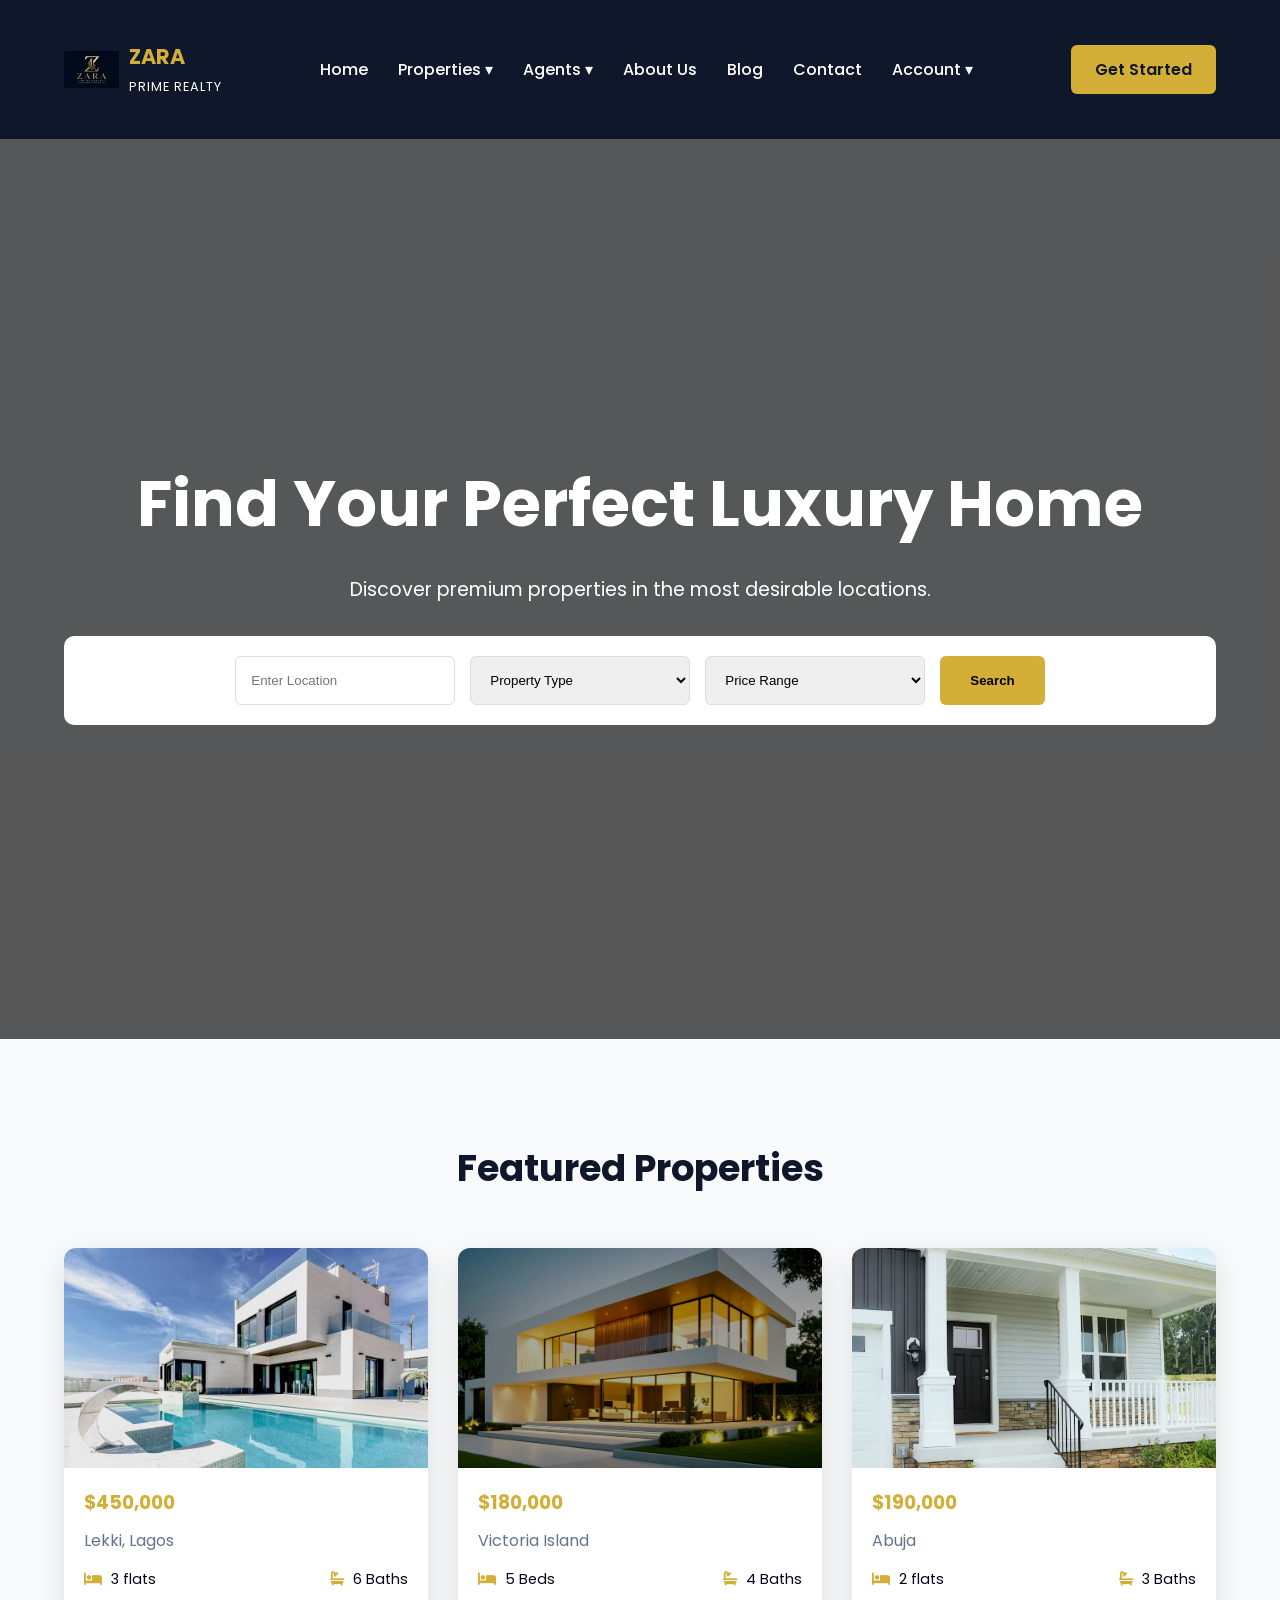
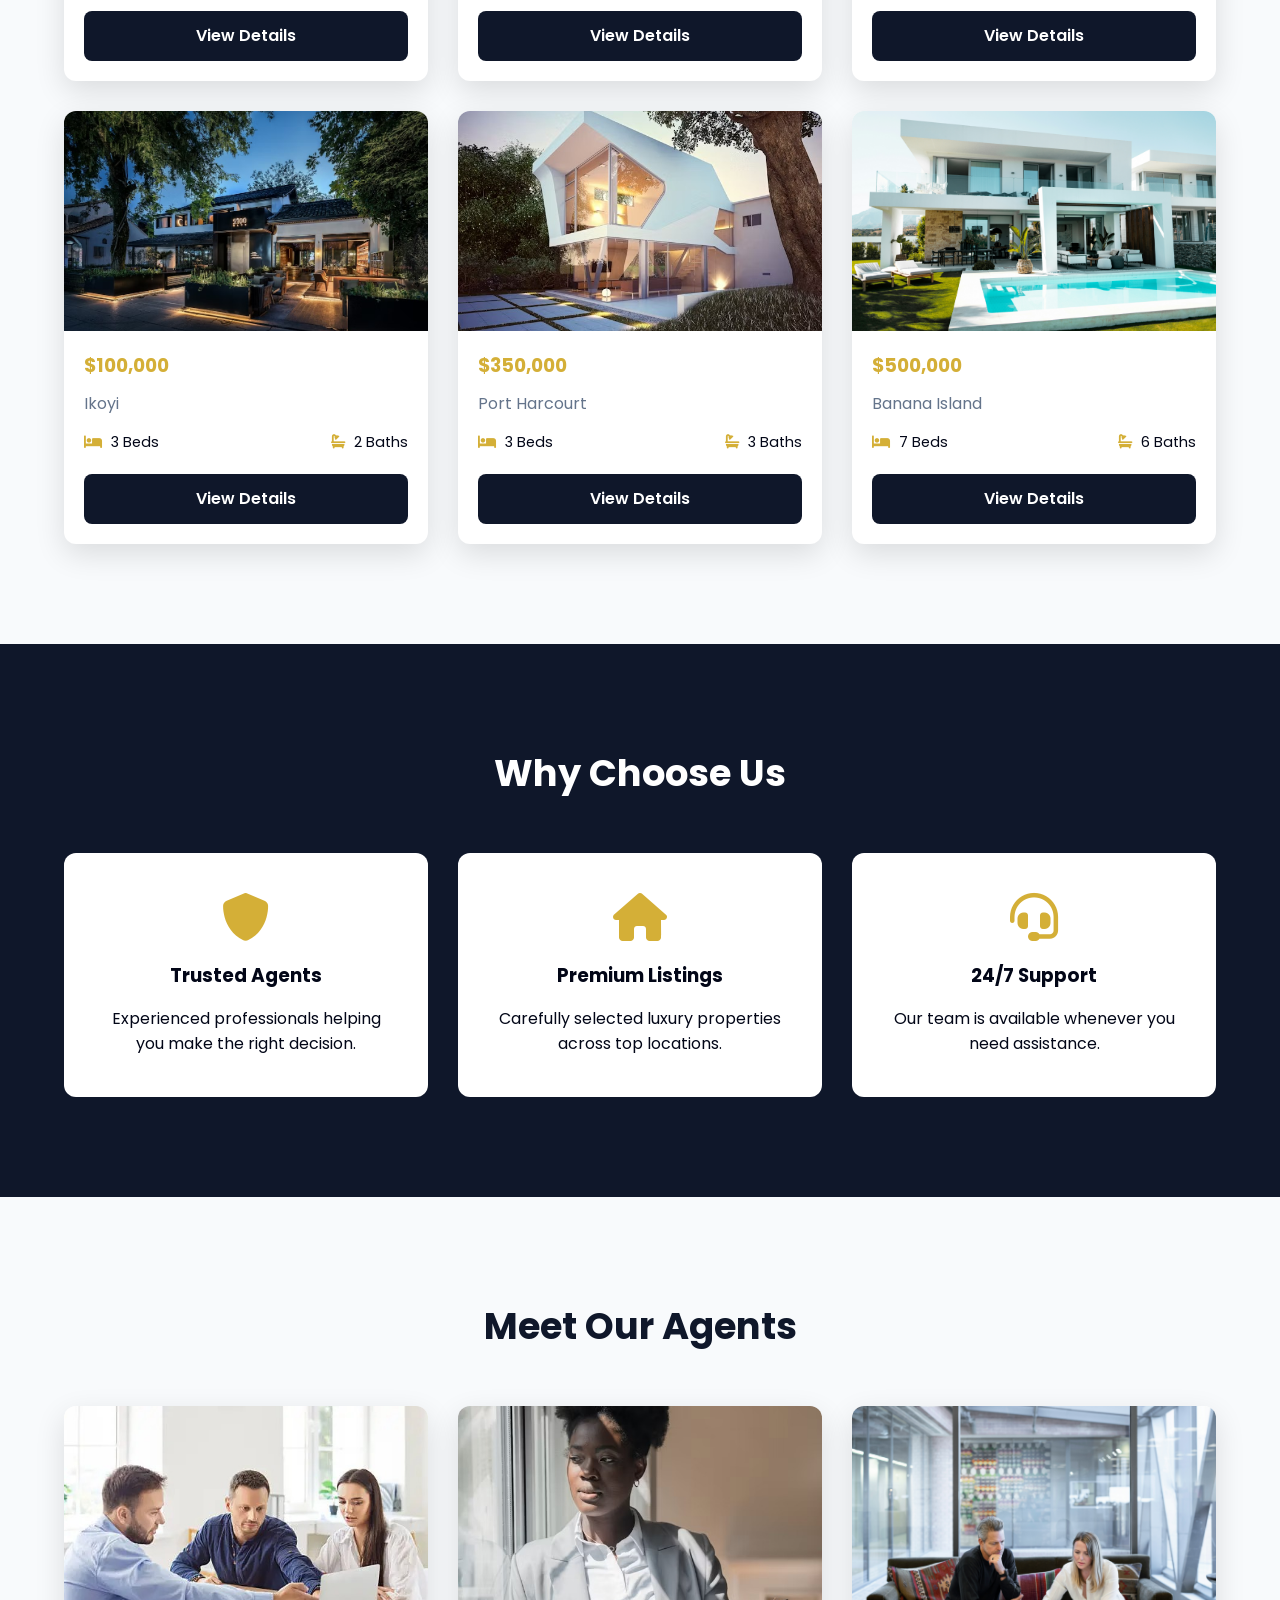
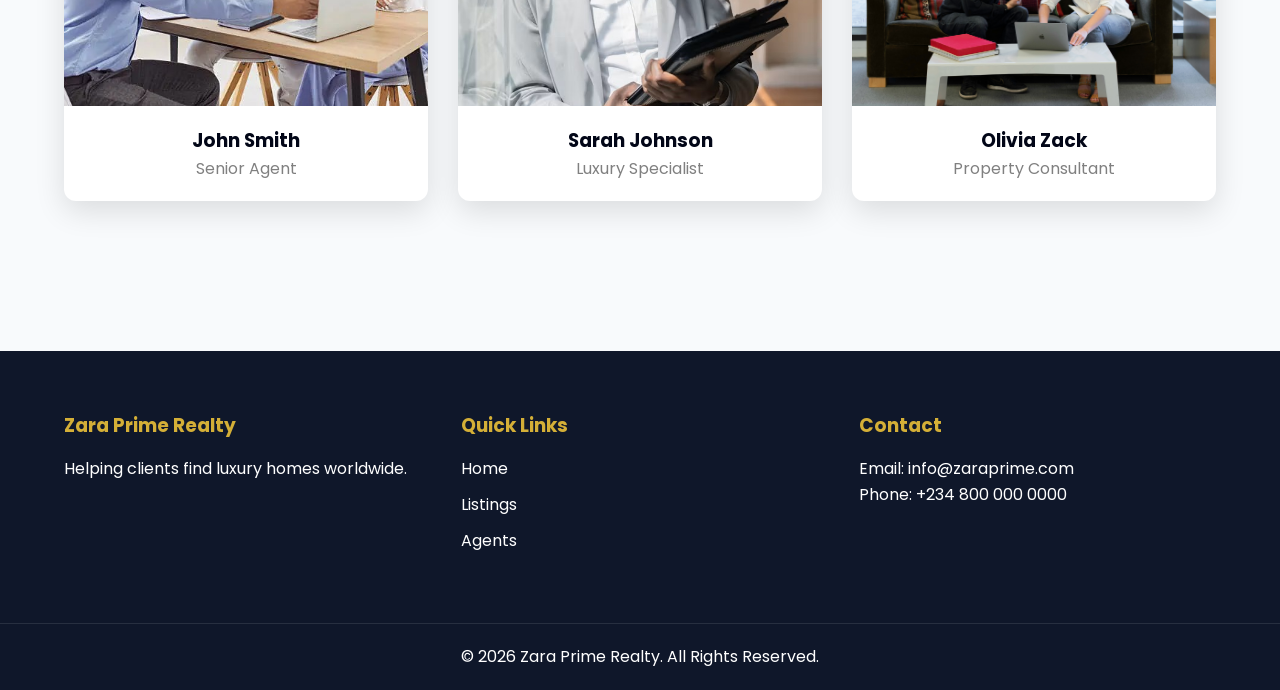
==== index.html @ 6eca4f42 "Initial commit for Zara Prime Realty website" ====
<!DOCTYPE html>
<html lang="en">
<head>
    <meta charset="UTF-8">
    <meta name="viewport" content="width=device-width, initial-scale=1.0">
    
    <title>Zara Prime Realty | Property Listings</title>

    <!-- Google Font -->

    <link rel="preconnect" href="https://fonts.googleapis.com">

    <link rel="preconnect" href="https://fonts.gstatic.com" crossorigin>
    
    <link href="https://fonts.googleapis.com/css2?family=Poppins:wght@300;400;500;600;700;800&display=swap"
        rel="stylesheet">

    <!-- Font Awesome -->

    <link rel="stylesheet"
        href="https://cdnjs.cloudflare.com/ajax/libs/font-awesome/6.5.1/css/all.min.css">

    <!-- Custom CSS -->

    <link rel="stylesheet" href="./css/style.css">

    <!-- Agent Profile -->
    <link rel="stylesheet" href="./css/agent-profile.css">

    <link rel="stylesheet" href="./css/listings.css">

    <link rel="stylesheet" href="./contact.html">

</head>

<body>
<!-- HEADER -->

<header>

    <div class="container nav-container">

        <!-- Logo -->

        <div class="logo">

            <img src="./images/logo.png" alt="Zara Prime Realty Logo">

            <div class="logo-text">

                <h2>ZARA</h2>

                <span>PRIME REALTY</span>

            </div>

        </div>

        <!-- Navigation -->

        <nav>

    <ul>

        <li>
            <a href="index.html">Home</a>
        </li>

        <li class="dropdown">

            <a href="#">Properties ▾</a>

            <ul class="dropdown-menu">

                <li>
                    <a href="listings.html">Property Listings</a>
                </li>

                <li>
                    <a href="property-detail.html">Property Details</a>
                </li>

                <li>
                    <a href="search-results.html">Search Results</a>
                </li>

            </ul>

        </li>

        <li class="dropdown">

            <a href="#">Agents ▾</a>

            <ul class="dropdown-menu">

                <li>
                    <a href="agents.html">Our Agents</a>
                </li>

                <li>
                    <a href="agent-profile.html">Agent Profile</a>
                </li>

            </ul>

        </li>

        <li>
            <a href="about.html">About Us</a>
        </li>

        <li>
            <a href="blog.html">Blog</a>
        </li>

        <li>
            <a href="contact.html">Contact</a>
        </li>

        <li class="dropdown">

            <a href="#">Account ▾</a>

            <ul class="dropdown-menu">

                <li>
                    <a href="auth.html">Login / Register</a>
                </li>

                <li>
                    <a href="dashboard.html">Dashboard</a>
                </li>

            </ul>

        </li>

    </ul>

</nav>

        <!-- CTA Button -->

        <a href="auth.html" class="btn">
            Get Started
        </a>

    </div>

</header>

          
     <!-- HERO SECTION -->

    <section class="hero">

        <div class="hero-overlay">

            <div class="container">

                <div class="hero-content">

                    <h1>
                        Find Your Perfect Luxury Home
                    </h1>

                    <p>
                        Discover premium properties in the most desirable locations.
                    </p>

                    <!-- Search Form -->

                    <form class="search-form">

                        <input type="text"
                            placeholder="Enter Location">

                        <select>

                            <option>Property Type</option>
                            <option>Apartment</option>
                            <option>Villa</option>
                            <option>Duplex</option>
                            <option>Penthouse</option>

                        </select>

                        <select>

                            <option>Price Range</option>
                            <option>$50,000 - $100,000</option>
                            <option>$100,000 - $250,000</option>
                            <option>$250,000 - $500,000</option>

                        </select>

                        <button type="submit">
                            Search
                        </button>

                    </form>

                </div>

            </div>

        </div>

    </section>

         <!-- FEATURED PROPERTIES -->

    <section class="featured">

        <div class="container">

            <h2 class="section-title">
                Featured Properties
            </h2>

            <div class="property-grid">

                <!-- Property 1 -->

                <div class="property-card">

                    <img src="./images/luxury-property5.jpeg" alt="Property">

                    <div class="property-info">

                        <h3>$450,000</h3>

                        <p>Lekki, Lagos</p>

                        <div class="property-meta">

                            <span><i class="fa-solid fa-bed"></i> 3 flats</span>

                            <span><i class="fa-solid fa-bath"></i> 6 Baths</span>

                        </div>

                        <a href="./property-detail.html" class="card-btn">
                            View Details
                        </a>

                    </div>

                </div>

                <!-- Property 2 -->

                <div class="property-card">

                    <img src="./images/light-house.jpg" alt="Property">

                    <div class="property-info">

                        <h3>$180,000</h3>

                        <p>Victoria Island</p>

                        <div class="property-meta">

                            <span><i class="fa-solid fa-bed"></i> 5 Beds</span>

                            <span><i class="fa-solid fa-bath"></i> 4 Baths</span>

                        </div>

                        <a href="#" class="card-btn">
                            View Details
                        </a>

                    </div>

                </div>

                <!-- Property 3 -->

                <div class="property-card">

                    <img src="./images/houseproperty.jpeg" alt="Property">

                    <div class="property-info">

                        <h3>$190,000</h3>

                        <p>Abuja</p>

                        <div class="property-meta">

                            <span><i class="fa-solid fa-bed"></i> 2 flats</span>

                            <span><i class="fa-solid fa-bath"></i> 3 Baths</span>

                        </div>

                        <a href="#" class="card-btn">
                            View Details
                        </a>

                    </div>

                </div>

                <!-- Property 4 -->

                <div class="property-card">

                    <img src="./images/luxury-property2.jpeg" alt="Property">

                    <div class="property-info">

                        <h3>$100,000</h3>

                        <p>Ikoyi</p>

                        <div class="property-meta">

                            <span><i class="fa-solid fa-bed"></i> 3 Beds</span>

                            <span><i class="fa-solid fa-bath"></i> 2 Baths</span>

                        </div>

                        <a href="#" class="card-btn">
                            View Details
                        </a>

                    </div>

                </div>

                <!-- Property 5 -->

                <div class="property-card">

                    <img src="./images/property-big.jpeg" alt="Property">

                    <div class="property-info">

                        <h3>$350,000</h3>

                        <p>Port Harcourt</p>

                        <div class="property-meta">

                            <span><i class="fa-solid fa-bed"></i> 3 Beds</span>

                            <span><i class="fa-solid fa-bath"></i> 3 Baths</span>

                        </div>

                        <a href="#" class="card-btn">
                            View Details
                        </a>

                    </div>

                </div>

                <!-- Property 6 -->

                <div class="property-card">

                    <img src="./images/property6.jpg" alt="Property">

                    <div class="property-info">

                        <h3>$500,000</h3>

                        <p>Banana Island</p>

                        <div class="property-meta">

                            <span><i class="fa-solid fa-bed"></i> 7 Beds</span>

                            <span><i class="fa-solid fa-bath"></i> 6 Baths</span>

                        </div>

                        <a href="#" class="card-btn">
                            View Details
                        </a>

                    </div>

                </div>

            </div>

        </div>

    </section>

 <!-- WHY CHOOSE US -->

    <section class="why-us">

        <div class="container">

            <h2 class="section-title">
                Why Choose Us
            </h2>

            <div class="why-grid">

                <div class="why-card">

                    <i class="fa-solid fa-shield"></i>

                    <h3>Trusted Agents</h3>

                    <p>
                        Experienced professionals helping you make the right decision.
                    </p>

                </div>

                <div class="why-card">

                    <i class="fa-solid fa-house"></i>

                    <h3>Premium Listings</h3>

                    <p>
                        Carefully selected luxury properties across top locations.
                    </p>

                </div>

                <div class="why-card">

                    <i class="fa-solid fa-headset"></i>

                    <h3>24/7 Support</h3>

                    <p>
                        Our team is available whenever you need assistance.
                    </p>

                </div>

            </div>

        </div>

    </section>

         <!-- TOP AGENTS -->

    <section class="agents">

        <div class="container">

            <h2 class="section-title">
                Meet Our Agents
            </h2>

            <div class="agent-grid">

                <div class="agent-card">

                    <img src="./images/agent2.jpeg" alt="Agent">

                    <h3>John Smith</h3>

                    <p>Senior Agent</p>

                </div>

                <div class="agent-card">

                    <img src="./images/agent3.jpeg" alt="Agent">

                    <h3>Sarah Johnson</h3>

                    <p>Luxury Specialist</p>

                </div>

                <div class="agent-card">

                    <img src="./images/ourteam.jpg" alt="Agent">

                    <h3>Olivia Zack</h3>

                    <p>Property Consultant</p>

                </div>

            </div>

        </div>

    </section>

 <!-- FOOTER -->

    <footer>

        <div class="container footer-container">

            <div>

                <h3>Zara Prime Realty</h3>

                <p>
                    Helping clients find luxury homes worldwide.
                </p>

            </div>

            <div>

                <h3>Quick Links</h3>

                <ul>

                    <li><a href="#">Home</a></li>
                    <li><a href="#">Listings</a></li>
                    <li><a href="#">Agents</a></li>

                </ul>

            </div>

            <div>

                <h3>Contact</h3>

                <p>Email: info@zaraprime.com</p>

                <p>Phone: +234 800 000 0000</p>

            </div>

        </div>

        <div class="copyright">

            <p>
                © 2026 Zara Prime Realty. All Rights Reserved.
            </p>

        </div>

    </footer>

</body>

</html>
---- css/style.css ----
/* GOOGLE FONT */

@import url('https://fonts.googleapis.com/css2?family=Poppins:wght@300;400;500;600;700;800&display=swap');

  
/* ROOT VARIABLES */
:root{
    --primary:#0F172A;
    --secondary:#D4AF37;
    --white:#FFFFFF;
    --light:#F8FAFC;
    --gray:#94A3B8;
    --dark:#020617;
    --shadow:0 10px 30px rgba(0,0,0,.15);
    --radius:12px;
    --transition:.3s ease;
}

   /* RESET */

*{
    margin:0;
    padding:0;
    box-sizing:border-box;
}

html{
    scroll-behavior:smooth;
}

body{
    font-family:'Poppins',sans-serif;
    background:var(--light);
    color:var(--dark);
    line-height:1.6;
}

a{
    text-decoration:none;
}

ul{
    list-style:none;
}

img{
    width:100%;
    display:block;
}

.container{
    width:90%;
    max-width:1200px;
    margin:auto;
}

   /* BUTTONS */
 

.btn,
.card-btn{
    background:var(--secondary);
    color:var(--primary);
    padding:12px 24px;
    border-radius:6px;
    font-weight:600;
    display:inline-block;
    transition:var(--transition);
}

.btn:hover,
.card-btn:hover{
    transform:translateY(-3px);
}

   /* HEADER */ 

header{
    background:var(--primary);
    position:sticky;
    top:0;
    z-index:1000;
}

.nav-container{
    display:flex;
    justify-content:space-between;
    align-items:center;
    padding:20px 0;
}

.logo{
    display:flex;
    align-items:center;
    gap:10px;
}

.logo img{
    width:60px;
    height:60px;
    object-fit:contain;
}

.logo h2{
    color:var(--secondary);
    font-size:1.3rem;
}

.logo span{
    color:white;
    font-size:.8rem;
}

nav ul{
    display:flex;
    gap:30px;
}

nav ul li a{
    color:white;
    font-weight:500;
    transition:var(--transition);
}

nav ul li a:hover{
    color:var(--secondary);
}

/* HEADER */

header{
    background:var(--primary);
    position:sticky;
    top:0;
    z-index:1000;
}

.nav-container{
    display:flex;
    justify-content:space-between;
    align-items:center;
    padding:20px 0;
}

nav ul{
    display:flex;
    gap:30px;
}

nav ul li a{
    color:white;
    font-weight:500;
    transition:var(--transition);
}

/* =========================
   DROPDOWN MENU CSS
========================= */

/* DROPDOWN MENU */

nav ul li{
    position:relative;
}

.dropdown-menu{
    position:absolute;
    top:100%;
    left:0;
    min-width:220px;
    background:#fff;
    border-radius:8px;
    box-shadow:0 10px 30px rgba(0,0,0,.15);

    opacity:0;
    visibility:hidden;
    transform:translateY(10px);

    transition:.3s ease;
    z-index:1000;
}

.dropdown-menu li{
    width:100%;
}

.dropdown-menu li a{
    display:block;
    padding:12px 20px;
    color:#0F172A;
    border-bottom:1px solid #eee;
}

.dropdown-menu li:last-child a{
    border-bottom:none;
}

.dropdown-menu li a:hover{
    background:#F8FAFC;
    color:#D4AF37;
}

.dropdown:hover .dropdown-menu{
    opacity:1;
    visibility:visible;
    transform:translateY(0);
}

   /* HERO SECTION */

.hero{
    background:url("../images/hero-estate.jpg") center center/cover;
    height:100vh;
    position:relative;
}

.hero-overlay{
    background:rgba(0,0,0,.65);
    width:100%;
    height:100%;
    display:flex;
    align-items:center;
}

.hero-content{
    text-align:center;
    color:white;
}

.hero-content h1{
    font-size:4rem;
    margin-bottom:20px;
}

.hero-content p{
    font-size:1.2rem;
    margin-bottom:30px;
}

   /* SEARCH FORM */

.search-form{
    background:white;
    padding:20px;
    border-radius:10px;
    display:flex;
    gap:15px;
    flex-wrap:wrap;
    justify-content:center;
}

.search-form input,
.search-form select{
    padding:15px;
    min-width:220px;
    border:1px solid #ddd;
    border-radius:6px;
}

.search-form button{
    background:var(--secondary);
    border:none;
    padding:15px 30px;
    border-radius:6px;
    font-weight:600;
    cursor:pointer;
}

   /* SECTION TITLE */

.section-title{
    text-align:center;
    margin-bottom:50px;
    color:var(--primary);
    font-size:2.3rem;
}

   /* FEATURED PROPERTIES */

.featured{
    padding:100px 0;
}

.property-grid{
    display:grid;
    grid-template-columns:repeat(auto-fit,minmax(320px,1fr));
    gap:30px;
}

.property-card{
    background:white;
    border-radius:var(--radius);
    overflow:hidden;
    box-shadow:var(--shadow);
    transition:var(--transition);
}

.property-card:hover{
    transform:translateY(-10px);
}

.property-card img{
    height:250px;
    object-fit:cover;
}

.property-info{
    padding:20px;
}

.property-info h3{
    color:var(--secondary);
    margin-bottom:10px;
}

.property-meta{
    display:flex;
    justify-content:space-between;
    margin:15px 0;
    color:#555;
}

   /* WHY CHOOSE US */
.why-us{
    background:var(--primary);
    padding:100px 0;
}

.why-us .section-title{
    color:white;
}

.why-grid{
    display:grid;
    grid-template-columns:repeat(auto-fit,minmax(250px,1fr));
    gap:30px;
}

.why-card{
    background:white;
    padding:40px;
    text-align:center;
    border-radius:var(--radius);
}

.why-card i{
    font-size:3rem;
    color:var(--secondary);
    margin-bottom:20px;
}

.why-card h3{
    margin-bottom:15px;
}

   /* AGENTS */

.agents{
    padding:100px 0;
}

.agent-grid{
    display:grid;
    grid-template-columns:repeat(auto-fit,minmax(250px,1fr));
    gap:30px;
}

.agent-card{
    background:white;
    border-radius:var(--radius);
    text-align:center;
    overflow:hidden;
    box-shadow:var(--shadow);
}

.agent-card img{
    height:300px;
    object-fit:cover;
}

.agent-card h3{
    margin-top:20px;
}

.agent-card p{
    padding-bottom:20px;
    color:gray;
}

   /* FOOTER */

footer{
    background:var(--primary);
    color:white;
    margin-top:50px;
}

.footer-container{
    display:grid;
    grid-template-columns:repeat(auto-fit,minmax(250px,1fr));
    gap:40px;
    padding:60px 0;
}

.footer-container h3{
    color:var(--secondary);
    margin-bottom:15px;
}

.footer-container a{
    color:white;
}

.footer-container li{
    margin-bottom:10px;
}

.copyright{
    text-align:center;
    padding:20px;
    border-top:1px solid rgba(255,255,255,.1);
}

   /* RESPONSIVE DESIGN */

@media(max-width:992px){

    .nav-container{
        flex-direction:column;
        gap:20px;
    }

    .hero-content h1{
        font-size:3rem;
    }

}

@media(max-width:768px){

    nav ul{
        flex-wrap:wrap;
        justify-content:center;
    }

    .hero-content h1{
        font-size:2.3rem;
    }

    .search-form{
        flex-direction:column;
    }

    .search-form input,
    .search-form select,
    .search-form button{
        width:100%;
    }

}

@media(max-width:480px){

    .hero-content h1{
        font-size:1.8rem;
    }

    .section-title{
        font-size:1.8rem;
    }

}
---- css/agent-profile.css ----
/* GOOGLE FONT */

@import url('https://fonts.googleapis.com/css2?family=Poppins:wght@300;400;500;600;700;800&display=swap');

   /* ROOT VARIABLES */

:root{
    --primary:#0F172A;
    --secondary:#D4AF37;
    --white:#FFFFFF;
    --light:#F8FAFC;
    --gray:#64748B;
    --dark:#020617;

    --radius:12px;
    --shadow:0 10px 30px rgba(0,0,0,.12);
    --transition:.3s ease;
}

   /* RESET */

*{
    margin:0;
    padding:0;
    box-sizing:border-box;
}

html{
    scroll-behavior:smooth;
}

body{
    font-family:'Poppins',sans-serif;
    background:var(--light);
    color:var(--dark);
    line-height:1.6;
}

img{
    width:100%;
    display:block;
}

a{
    text-decoration:none;
}

ul{
    list-style:none;
}

.container{
    width:90%;
    max-width:1200px;
    margin:auto;
}

   /* HEADER */

header{
    background:var(--primary);
    padding:20px 0;
    position:sticky;
    top:0;
    z-index:1000;
}

.nav-container{
    display:flex;
    justify-content:space-between;
    align-items:center;
}

.logo{
    display:flex;
    align-items:center;
    gap:12px;
}

.logo img{
    width:65px;
    height:65px;
    object-fit:contain;
}

.logo h2{
    color:var(--secondary);
    font-size:1.5rem;
}

.logo span{
    color:white;
    font-size:.85rem;
    letter-spacing:1px;
}

nav ul{
    display:flex;
    gap:30px;
}

nav ul li a{
    color:white;
    font-weight:500;
    transition:var(--transition);
}

nav ul li a:hover{
    color:var(--secondary);
}

   /* HERO BANNER */

.agent-banner{
    height:500px;

    background:
    linear-gradient(
        rgba(15,23,42,.65),
        rgba(15,23,42,.65)
    ),
    url("../images/hero-agent.jpg");

    background-size:cover;
    background-position:center;
    background-repeat:no-repeat;

    display:flex;
    justify-content:center;
    align-items:center;
    text-align:center;

    color:white;
}

.page-banner-content h1{
    font-size:4rem;
    margin-bottom:15px;
    font-weight:800;
}

.page-banner-content p{
    font-size:1.2rem;
    max-width:700px;
    margin:auto;
}

   /* AGENT PROFILE */

.agent-profile{
    padding:100px 0;
}

.profile-card{
    background:white;
    display:flex;
    gap:40px;
    padding:40px;
    border-radius:var(--radius);
    box-shadow:var(--shadow);
}

.profile-card img{
    width:300px;
    height:300px;
    object-fit:cover;
    border-radius:var(--radius);
}

.profile-content{
    flex:1;
}

.profile-content h1{
    color:var(--primary);
    margin-bottom:10px;
}

.profile-content h3{
    color:var(--secondary);
    margin-bottom:20px;
}

.contact-info{
    margin-bottom:15px;
    color:var(--gray);
}

.contact-info i{
    color:var(--secondary);
    margin-right:10px;
}

   /* SOCIAL LINKS */

.social-links{
    margin-top:25px;
}

.social-links a{
    width:45px;
    height:45px;

    display:inline-flex;
    align-items:center;
    justify-content:center;

    background:var(--primary);
    color:white;

    border-radius:50%;
    margin-right:10px;

    transition:var(--transition);
}

.social-links a:hover{
    background:var(--secondary);
    color:var(--primary);
}

   /* BIO */

.bio{
    padding:0 0 100px;
}

.bio h2{
    color:var(--primary);
    margin-bottom:20px;
    font-size:2rem;
}

.bio p{
    color:var(--gray);
    max-width:900px;
}

   /* STATS */

.stats{
    padding-bottom:100px;
}

.stats-grid{
    display:grid;
    grid-template-columns:repeat(3,1fr);
    gap:30px;
}

.stat-card{
    background:white;
    text-align:center;
    padding:40px;
    border-radius:var(--radius);
    box-shadow:var(--shadow);
    transition:var(--transition);
}

.stat-card:hover{
    transform:translateY(-10px);
}

.stat-card h2{
    color:var(--secondary);
    font-size:3rem;
    margin-bottom:10px;
}

.stat-card p{
    color:var(--gray);
}

   /* CURRENT LISTINGS */

.current-listings{
    padding-bottom:100px;
}

.current-listings h2{
    text-align:center;
    color:var(--primary);
    margin-bottom:50px;
    font-size:2.5rem;
}

.listing-grid{
    display:grid;
    grid-template-columns:repeat(auto-fit,minmax(320px,1fr));
    gap:30px;
}

.listing-card{
    background:white;
    border-radius:var(--radius);
    overflow:hidden;
    box-shadow:var(--shadow);
    transition:var(--transition);
}

.listing-card:hover{
    transform:translateY(-10px);
}

.listing-card img{
    height:250px;
    object-fit:cover;
}

.listing-info{
    padding:25px;
}

.listing-info h3{
    color:var(--secondary);
    margin-bottom:10px;
}

.listing-info p{
    color:var(--gray);
    margin-bottom:20px;
}

.listing-info a{
    display:inline-block;
    background:var(--primary);
    color:white;
    padding:12px 20px;
    border-radius:8px;
    transition:var(--transition);
}

.listing-info a:hover{
    background:var(--secondary);
    color:var(--primary);
}

   /* FOOTER */

.footer{
    background:var(--primary);
    color:#fff;
    padding-top:60px;
    border-top:3px solid var(--secondary);
}

.footer-content{
    display:grid;
    grid-template-columns:repeat(auto-fit,minmax(250px,1fr));
    gap:40px;
    padding-bottom:40px;
}

.footer h3,
.footer h4{
    color:var(--secondary);
    margin-bottom:15px;
}

.footer p{
    color:#ccc;
    line-height:1.8;
}

.footer-links ul{
    list-style:none;
}

.footer-links li{
    margin-bottom:10px;
}

.footer-links a{
    text-decoration:none;
    color:#ccc;
    transition:.3s;
}

.footer-links a:hover{
    color:var(--secondary);
}

.footer-bottom{
    text-align:center;
    border-top:1px solid rgba(255,255,255,.1);
    padding:20px;
    color:#aaa;
}


   /* TABLET */

@media(max-width:992px){

    .profile-card{
        flex-direction:column;
        text-align:center;
    }

    .profile-card img{
        margin:auto;
    }

    .stats-grid{
        grid-template-columns:1fr;
    }

}

   /* MOBILE */

@media(max-width:768px){

    .nav-container{
        flex-direction:column;
        gap:20px;
    }

    nav ul{
        flex-wrap:wrap;
        justify-content:center;
        gap:15px;
    }

    .agent-banner{
        height:350px;
    }

    .page-banner-content h1{
        font-size:2.5rem;
    }

    .profile-card{
        padding:25px;
    }

    .profile-card img{
        width:100%;
        height:auto;
    }

    .current-listings h2{
        font-size:2rem;
    }

}

   /* SMALL MOBILE */

@media(max-width:480px){

    .page-banner-content h1{
        font-size:2rem;
    }

    .page-banner-content p{
        font-size:1rem;
    }

    .listing-grid{
        grid-template-columns:1fr;
    }

}
---- css/listings.css ----
/* GOOGLE FONT */
@import url('https://fonts.googleapis.com/css2?family=Poppins:wght@300;400;500;600;700;800&display=swap');

   
/* ROOT VARIABLES */
:root{
    --primary:#0F172A;
    --secondary:#D4AF37;
    --white:#FFFFFF;
    --light:#F8FAFC;
    --gray:#64748B;
    --dark:#020617;

    --radius:12px;
    --shadow:0 10px 30px rgba(0,0,0,.12);
    --transition:.3s ease;
}

   /* RESET */

*{
    margin:0;
    padding:0;
    box-sizing:border-box;
}

body{
    font-family:'Poppins',sans-serif;
    background:var(--light);
    color:var(--dark);
    line-height:1.6;
}

a{
    text-decoration:none;
}

ul{
    list-style:none;
}

img{
    width:100%;
    display:block;
}

.container{
    width:90%;
    max-width:1200px;
    margin:auto;
}

   /* HEADER */

header{
    background:var(--primary);
    padding:20px 0;
    position:sticky;
    top:0;
    z-index:1000;
}

.nav-container{
    display:flex;
    justify-content:space-between;
    align-items:center;
}

.logo{
    display:flex;
    align-items:center;
    gap:10px;
}

.logo img{
    width:55px;
    height:55px;
    object-fit:contain;
}

.logo h2{
    color:var(--secondary);
    font-size:1.3rem;
}

.logo span{
    color:white;
    font-size:.8rem;
}

nav ul{
    display:flex;
    gap:30px;
}

nav a{
    color:white;
    font-weight:500;
    transition:var(--transition);
}

nav a:hover,
nav a.active{
    color:var(--secondary);
}

   /* PAGE HERO */

.page-hero{
    background:linear-gradient(rgba(15,23,42,.85),
    rgba(15,23,42,.85)),
    url("../images/hero.jpg");
    background-size:cover;
    background-position:center;
    padding:100px 0;
    text-align:center;
    color:white;
}

.page-hero h1{
    font-size:3rem;
    margin-bottom:15px;
}

.page-hero p{
    max-width:600px;
    margin:auto;
}

   /* LISTINGS SECTION */

.listings-page{
    padding:80px 0;
}

.listings-layout{
    display:grid;
    grid-template-columns:300px 1fr;
    gap:40px;
}

   /* SIDEBAR */

.sidebar{
    background:white;
    padding:25px;
    border-radius:var(--radius);
    box-shadow:var(--shadow);
    height:fit-content;
}

.sidebar h2{
    color:var(--primary);
    margin-bottom:25px;
}

.filter-group{
    margin-bottom:25px;
}

.filter-group label{
    display:block;
    margin-bottom:10px;
    font-weight:600;
}

.filter-group input[type="text"],
.filter-group select{
    width:100%;
    padding:12px;
    border:1px solid #ddd;
    border-radius:8px;
}

.filter-group input[type="range"]{
    width:100%;
}

.filter-group div{
    margin-bottom:10px;
}

.filter-btn{
    width:100%;
    background:var(--secondary);
    color:var(--primary);
    border:none;
    padding:14px;
    border-radius:8px;
    font-weight:700;
    cursor:pointer;
    transition:var(--transition);
}

.filter-btn:hover{
    transform:translateY(-3px);
}

   /* SORT BAR */

.sort-bar{
    display:flex;
    justify-content:space-between;
    align-items:center;
    margin-bottom:30px;
}

.sort-bar h3{
    color:var(--primary);
}

.sort-bar select{
    padding:12px 15px;
    border:1px solid #ddd;
    border-radius:8px;
}

   /* PROPERTY GRID */

.property-grid{
    display:grid;
    grid-template-columns:repeat(auto-fit,minmax(280px,1fr));
    gap:30px;
}

   /* PROPERTY CARD */

.property-card{
    background:white;
    border-radius:var(--radius);
    overflow:hidden;
    box-shadow:var(--shadow);
    transition:var(--transition);
}

.property-card:hover{
    transform:translateY(-10px);
}

.property-card img{
    height:220px;
    object-fit:cover;
}

.property-info{
    padding:20px;
}

.property-info h3{
    color:var(--secondary);
    margin-bottom:10px;
}

.property-info p{
    color:var(--gray);
    margin-bottom:15px;
}

   /* PROPERTY META */

.property-meta{
    display:flex;
    justify-content:space-between;
    flex-wrap:wrap;
    gap:10px;
    margin-bottom:20px;
}

.property-meta span{
    font-size:.9rem;
    color:var(--dark);
}

.property-meta i{
    color:var(--secondary);
    margin-right:5px;
}

 
   /* VIEW DETAILS BUTTON */

.card-btn{
    display:block;
    text-align:center;
    background:var(--primary);
    color:white;
    padding:12px;
    border-radius:8px;
    font-weight:600;
    transition:var(--transition);
}

.card-btn:hover{
    background:var(--secondary);
    color:var(--primary);
}

   /* FOOTER */

.footer{
    background:var(--primary);
    color:#fff;
    padding-top:60px;
    border-top:3px solid var(--secondary);
}

.footer-content{
    display:grid;
    grid-template-columns:repeat(auto-fit,minmax(250px,1fr));
    gap:40px;
    padding-bottom:40px;
}

.footer h3,
.footer h4{
    color:var(--secondary);
    margin-bottom:15px;
}

.footer p{
    color:#ccc;
    line-height:1.8;
}

.footer-links ul{
    list-style:none;
}

.footer-links li{
    margin-bottom:10px;
}

.footer-links a{
    text-decoration:none;
    color:#ccc;
    transition:.3s;
}

.footer-links a:hover{
    color:var(--secondary);
}

.footer-bottom{
    text-align:center;
    border-top:1px solid rgba(255,255,255,.1);
    padding:20px;
    color:#aaa;
}

   /* RESPONSIVE TABLET */

@media(max-width:992px){

    .listings-layout{
        grid-template-columns:1fr;
    }

    .sidebar{
        order:2;
    }

    .main-content{
        order:1;
    }

}

   /* RESPONSIVE MOBILE */

@media(max-width:768px){

    .nav-container{
        flex-direction:column;
        gap:20px;
    }

    nav ul{
        flex-wrap:wrap;
        justify-content:center;
    }

    .page-hero h1{
        font-size:2rem;
    }

    .sort-bar{
        flex-direction:column;
        gap:15px;
        align-items:flex-start;
    }

    .property-grid{
        grid-template-columns:1fr;
    }

}

   /* SMALL MOBILE */

@media(max-width:480px){

    .page-hero{
        padding:70px 0;
    }

    .page-hero h1{
        font-size:1.8rem;
    }

    .sidebar{
        padding:20px;
    }

}
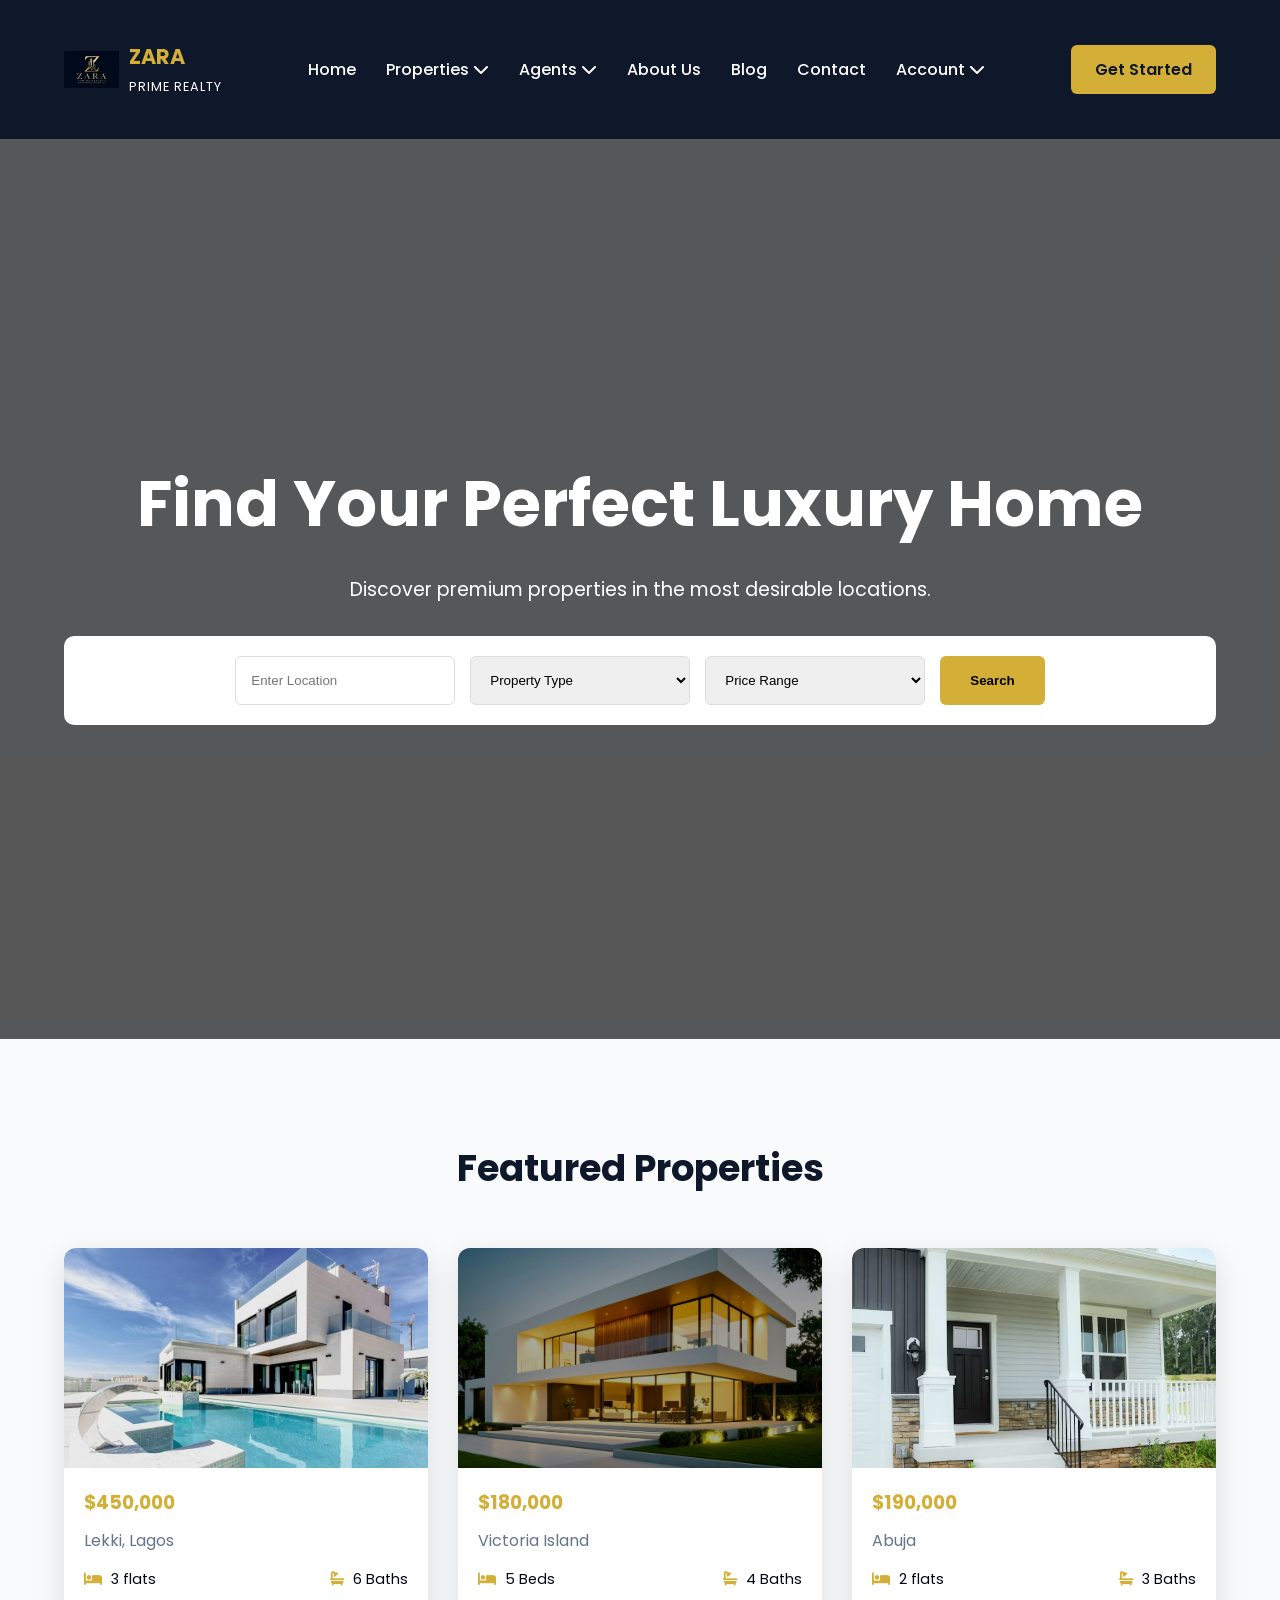
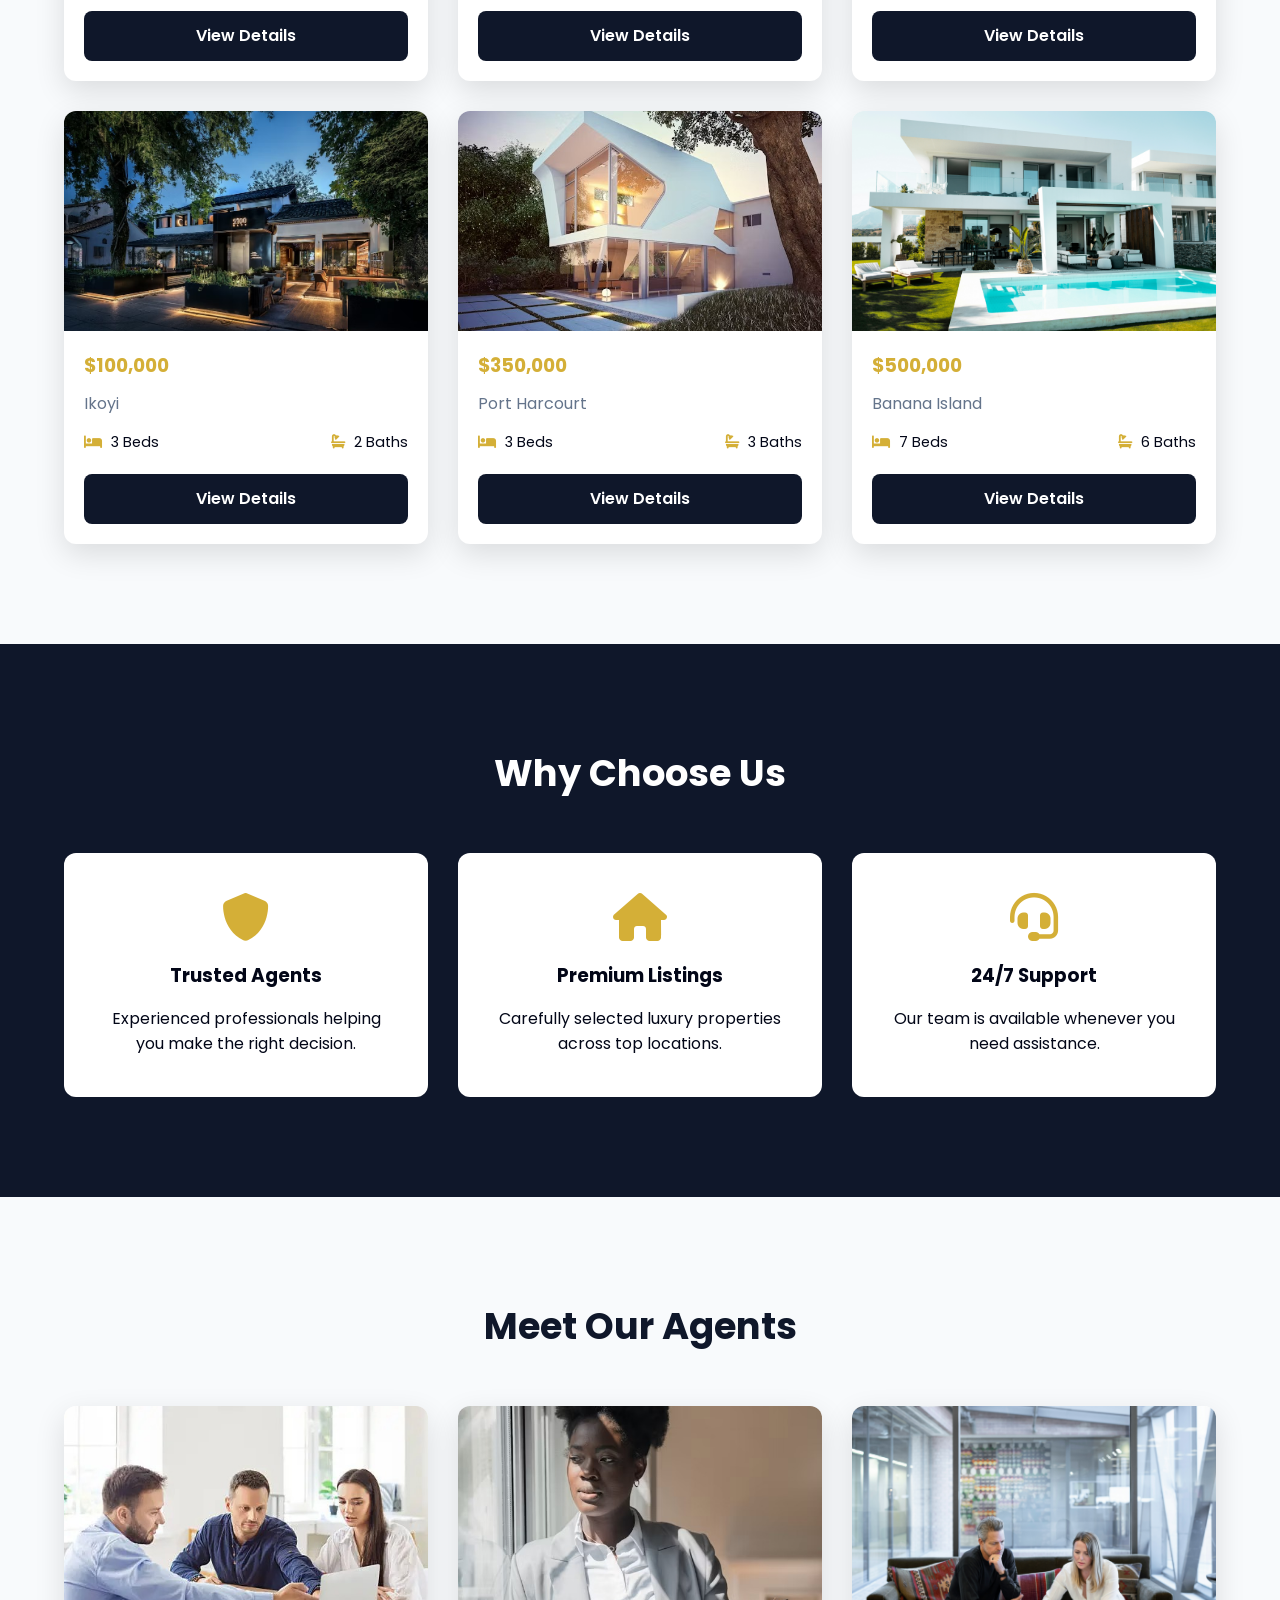
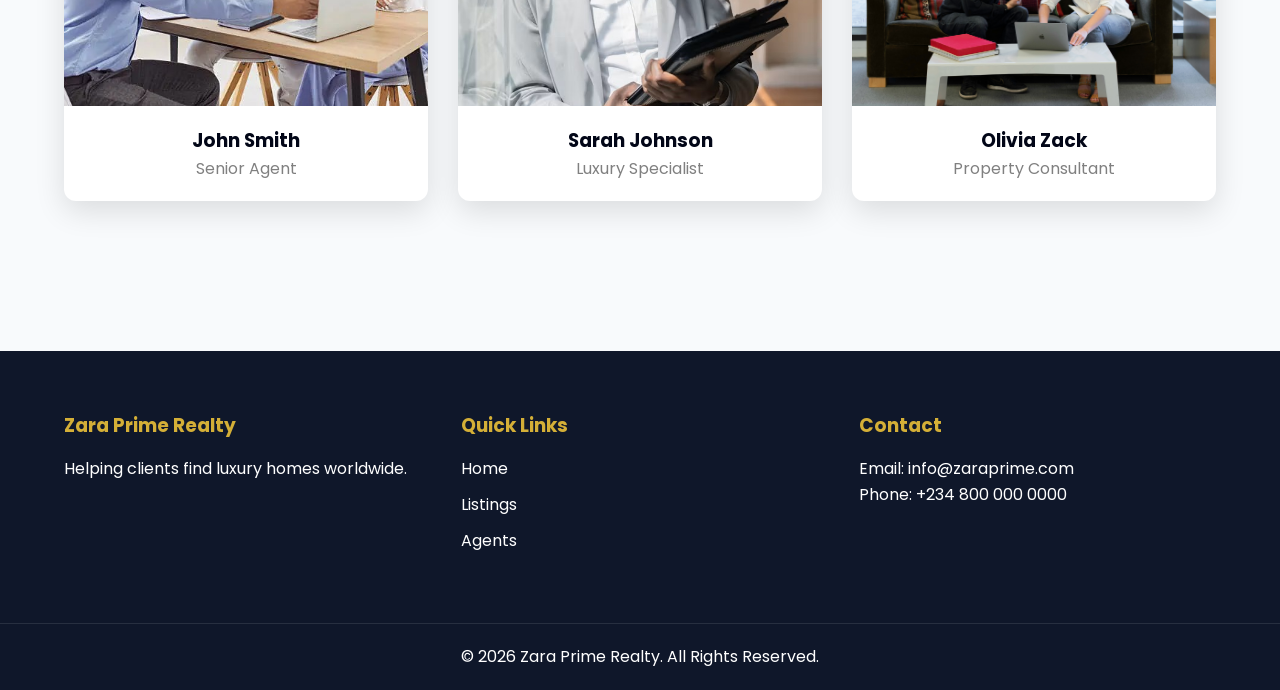
==== commit 32b55177: "Implement responsive mobile navigation with hamburger menu" ====
--- a/index.html
+++ b/index.html
@@ -34,9 +34,8 @@
 </head>
 
 <body>
-<!-- HEADER -->
-
-<header>
+    
+    <header>
 
     <div class="container nav-container">
 
@@ -47,109 +46,111 @@
             <img src="./images/logo.png" alt="Zara Prime Realty Logo">
 
             <div class="logo-text">
-
                 <h2>ZARA</h2>
-
                 <span>PRIME REALTY</span>
-
-            </div>
-
+            </div>
+
+        </div>
+
+        <!-- Hamburger Menu -->
+
+        <div class="menu-toggle">
+            <i class="fas fa-bars"></i>
         </div>
 
         <!-- Navigation -->
 
         <nav>
 
-    <ul>
-
-        <li>
-            <a href="index.html">Home</a>
-        </li>
-
-        <li class="dropdown">
-
-            <a href="#">Properties ▾</a>
-
-            <ul class="dropdown-menu">
+            <ul>
 
                 <li>
-                    <a href="listings.html">Property Listings</a>
+                    <a href="index.html">Home</a>
+                </li>
+
+                <li class="dropdown">
+
+                    <a href="#">Properties <i class="fas fa-chevron-down"></i></a>
+
+                    <ul class="dropdown-menu">
+
+                        <li>
+                            <a href="listings.html">Property Listings</a>
+                        </li>
+
+                        <li>
+                            <a href="property-detail.html">Property Details</a>
+                        </li>
+
+                        <li>
+                            <a href="search-results.html">Search Results</a>
+                        </li>
+
+                    </ul>
+
+                </li>
+
+                <li class="dropdown">
+
+                    <a href="#">Agents <i class="fas fa-chevron-down"></i></a>
+
+                    <ul class="dropdown-menu">
+
+                        <li>
+                            <a href="agents.html">Our Agents</a>
+                        </li>
+
+                        <li>
+                            <a href="agent-profile.html">Agent Profile</a>
+                        </li>
+
+                    </ul>
+
                 </li>
 
                 <li>
-                    <a href="property-detail.html">Property Details</a>
+                    <a href="about.html">About Us</a>
                 </li>
 
                 <li>
-                    <a href="search-results.html">Search Results</a>
+                    <a href="blog.html">Blog</a>
+                </li>
+
+                <li>
+                    <a href="contact.html">Contact</a>
+                </li>
+
+                <li class="dropdown">
+
+                    <a href="#">Account <i class="fas fa-chevron-down"></i></a>
+
+                    <ul class="dropdown-menu">
+
+                        <li>
+                            <a href="auth.html">Login / Register</a>
+                        </li>
+
+                        <li>
+                            <a href="dashboard.html">Dashboard</a>
+                        </li>
+
+                    </ul>
+
                 </li>
 
             </ul>
 
-        </li>
-
-        <li class="dropdown">
-
-            <a href="#">Agents ▾</a>
-
-            <ul class="dropdown-menu">
-
-                <li>
-                    <a href="agents.html">Our Agents</a>
-                </li>
-
-                <li>
-                    <a href="agent-profile.html">Agent Profile</a>
-                </li>
-
-            </ul>
-
-        </li>
-
-        <li>
-            <a href="about.html">About Us</a>
-        </li>
-
-        <li>
-            <a href="blog.html">Blog</a>
-        </li>
-
-        <li>
-            <a href="contact.html">Contact</a>
-        </li>
-
-        <li class="dropdown">
-
-            <a href="#">Account ▾</a>
-
-            <ul class="dropdown-menu">
-
-                <li>
-                    <a href="auth.html">Login / Register</a>
-                </li>
-
-                <li>
-                    <a href="dashboard.html">Dashboard</a>
-                </li>
-
-            </ul>
-
-        </li>
-
-    </ul>
-
-</nav>
+        </nav>
 
         <!-- CTA Button -->
 
         <a href="auth.html" class="btn">
             Get Started
         </a>
-
+    
     </div>
 
 </header>
-
           
      <!-- HERO SECTION -->
 
--- a/css/style.css
+++ b/css/style.css
@@ -154,9 +154,6 @@
     transition:var(--transition);
 }
 
-/* =========================
-   DROPDOWN MENU CSS
-========================= */
 
 /* DROPDOWN MENU */
 
@@ -176,8 +173,7 @@
     opacity:0;
     visibility:hidden;
     transform:translateY(10px);
-
-    transition:.3s ease;
+    transition:.2s ease;
     z-index:1000;
 }
 
@@ -427,8 +423,14 @@
 @media(max-width:992px){
 
     .nav-container{
-        flex-direction:column;
-        gap:20px;
+        display: flex;
+        justify-content: space-between;
+        align-items: center;
+        flex-direction: row;
+    }
+
+    nav ul{
+        gap:15px;
     }
 
     .hero-content h1{
@@ -470,4 +472,53 @@
         font-size:1.8rem;
     }
 
+}
+
+/* HAMBURGER */
+
+.menu-toggle{
+    display:none;
+    font-size:2rem;
+    color:white;
+    cursor:pointer;
+}
+
+/* MOBILE */
+
+@media (max-width:768px){
+
+    .menu-toggle{
+        display:block;
+    }
+
+    nav{
+        display:none;
+        width:100%;
+    }
+
+    nav.active{
+        display:block;
+    }
+
+    nav ul{
+        flex-direction:column;
+        gap:0;
+        margin-top:20px;
+    }
+
+    nav ul li{
+        width:100%;
+        text-align:center;
+        padding:15px 0;
+        border-bottom:1px solid rgba(255,255,255,.1);
+    }
+
+    .btn{
+        display:none;
+    }
+
+    .nav-container{
+        flex-wrap:wrap;
+    }
+
 }
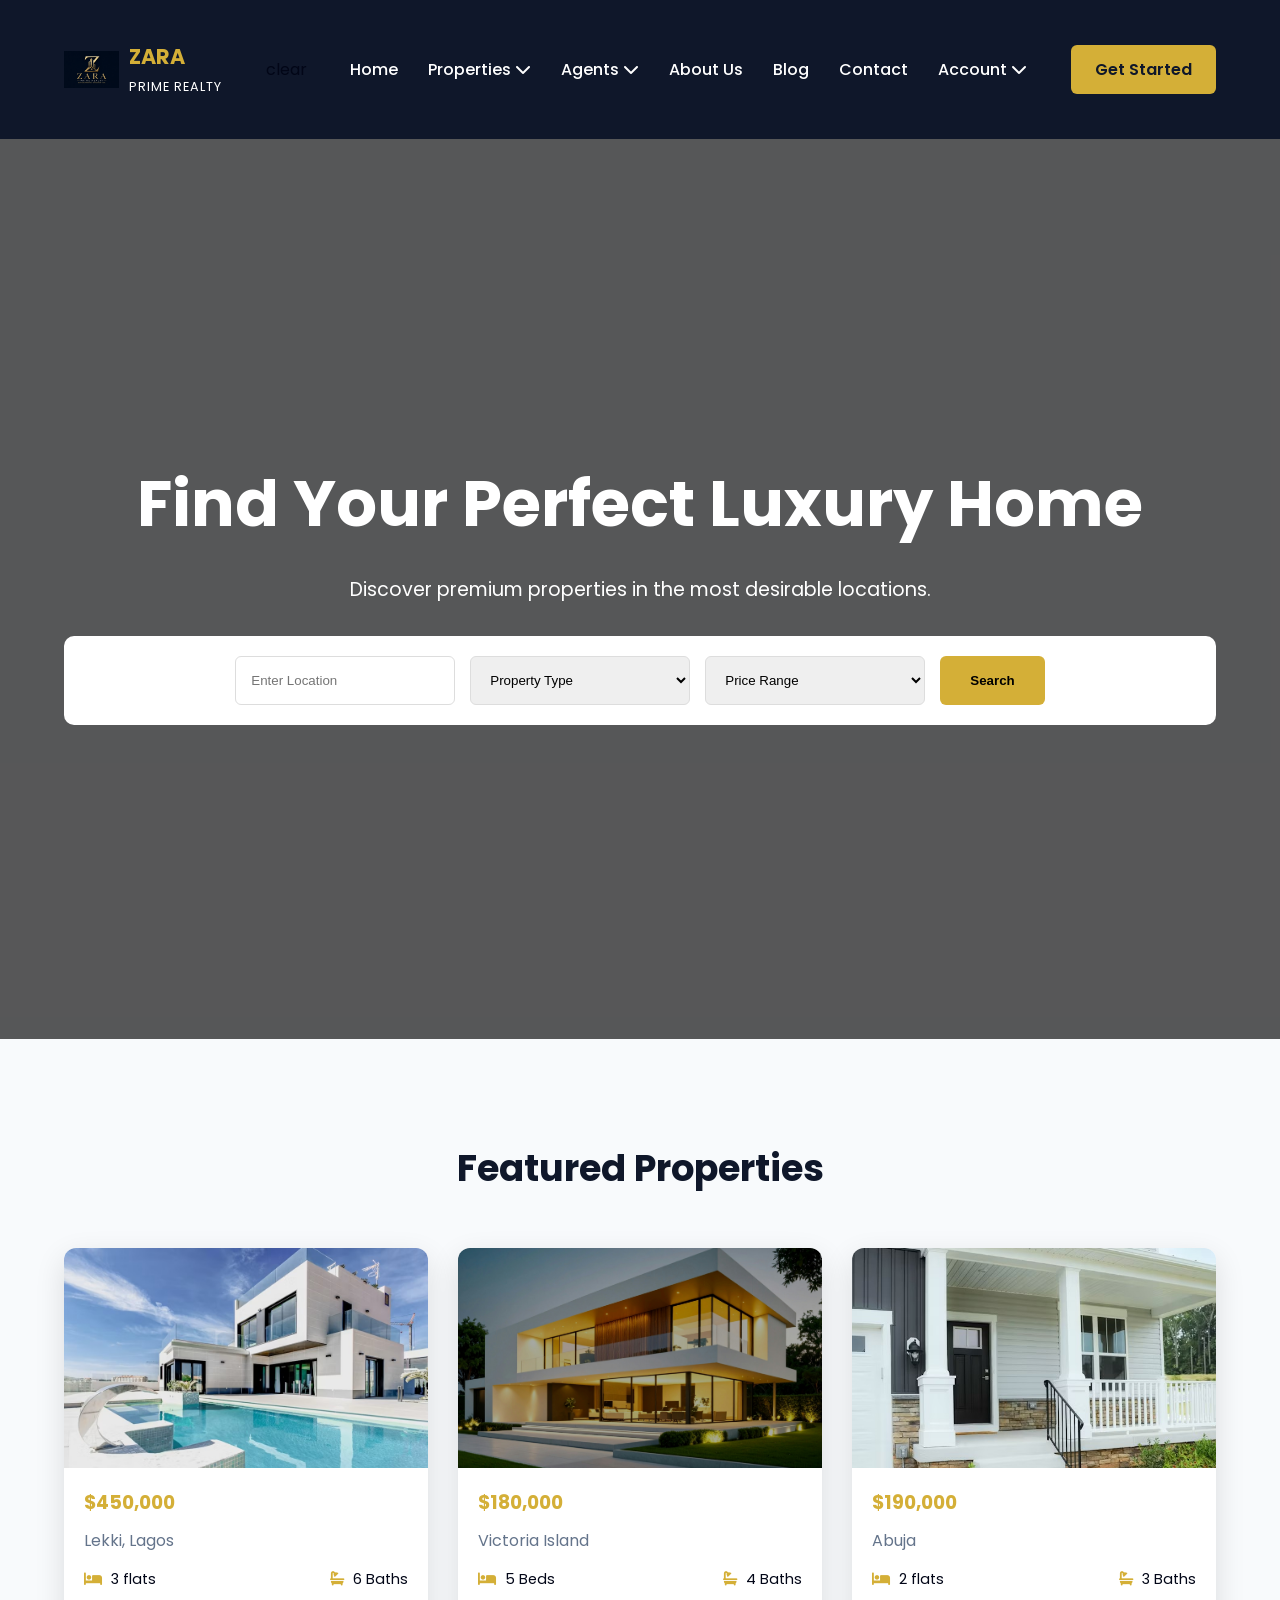
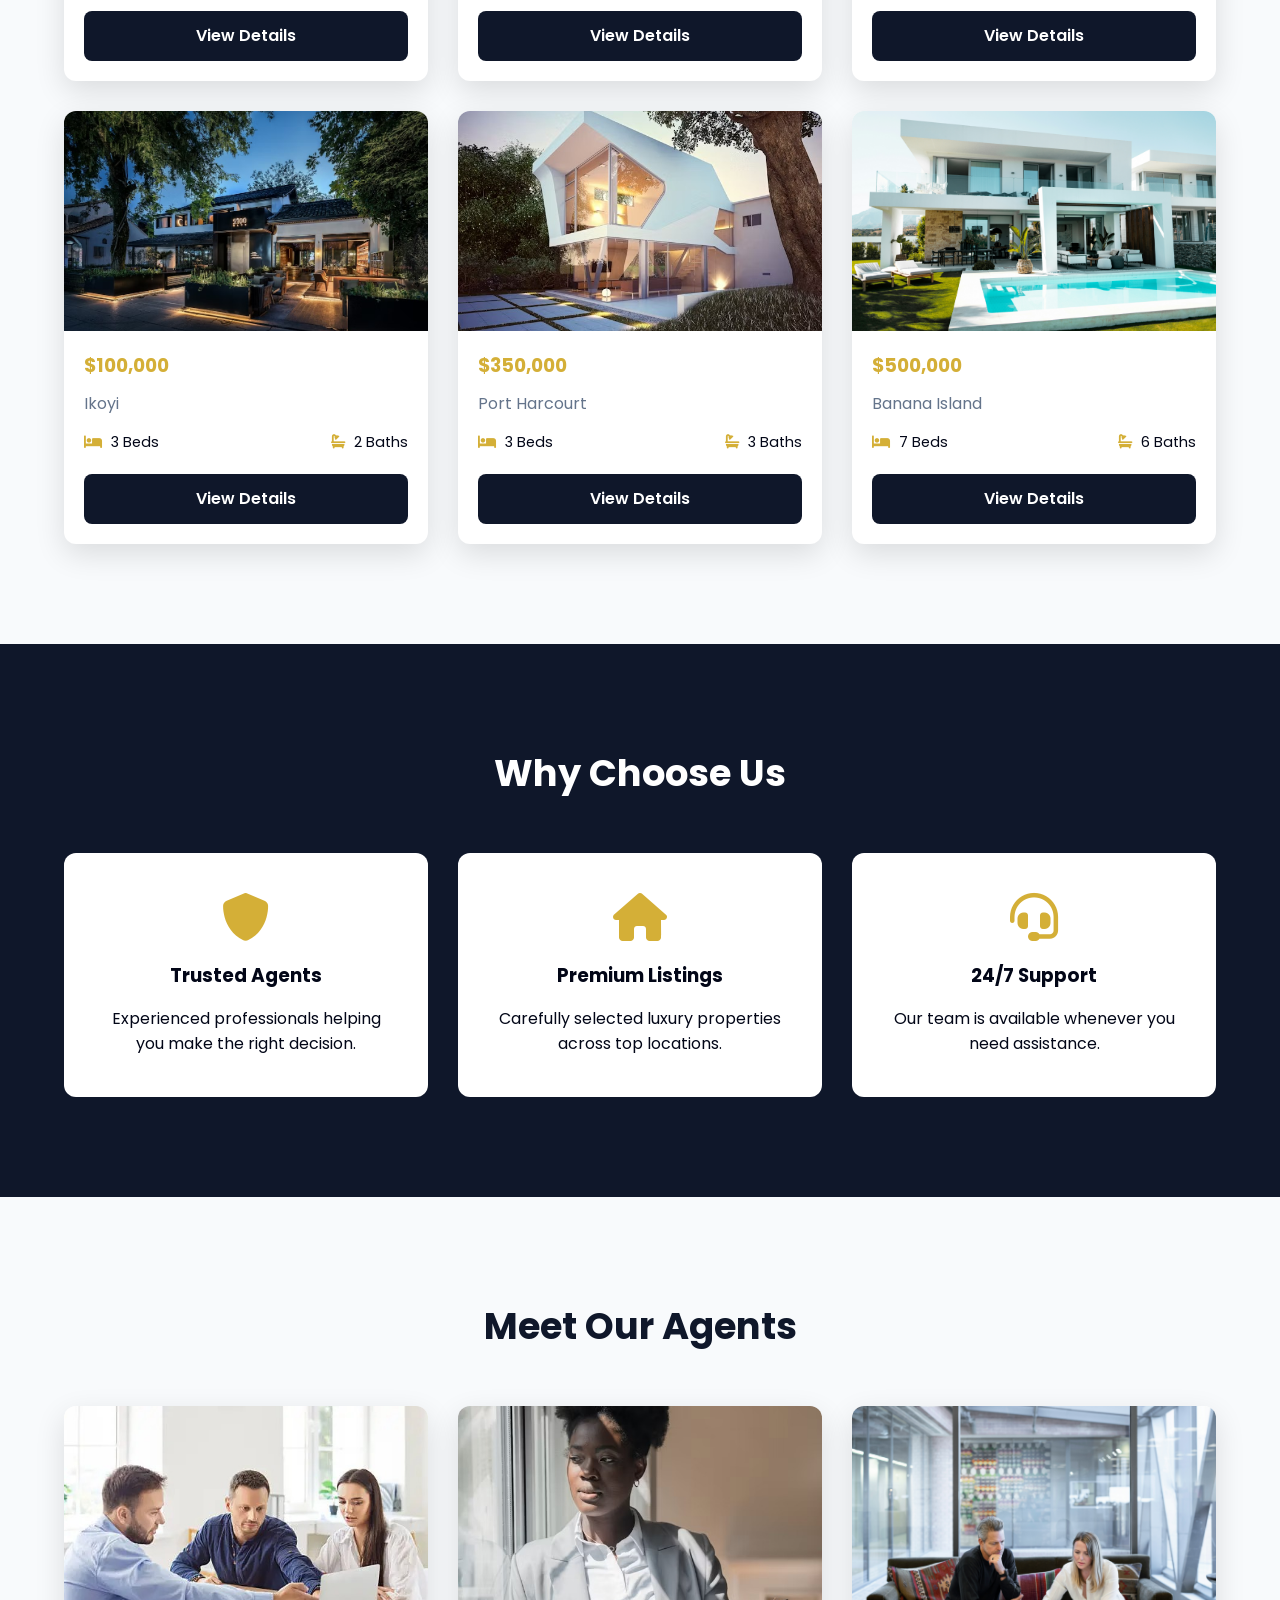
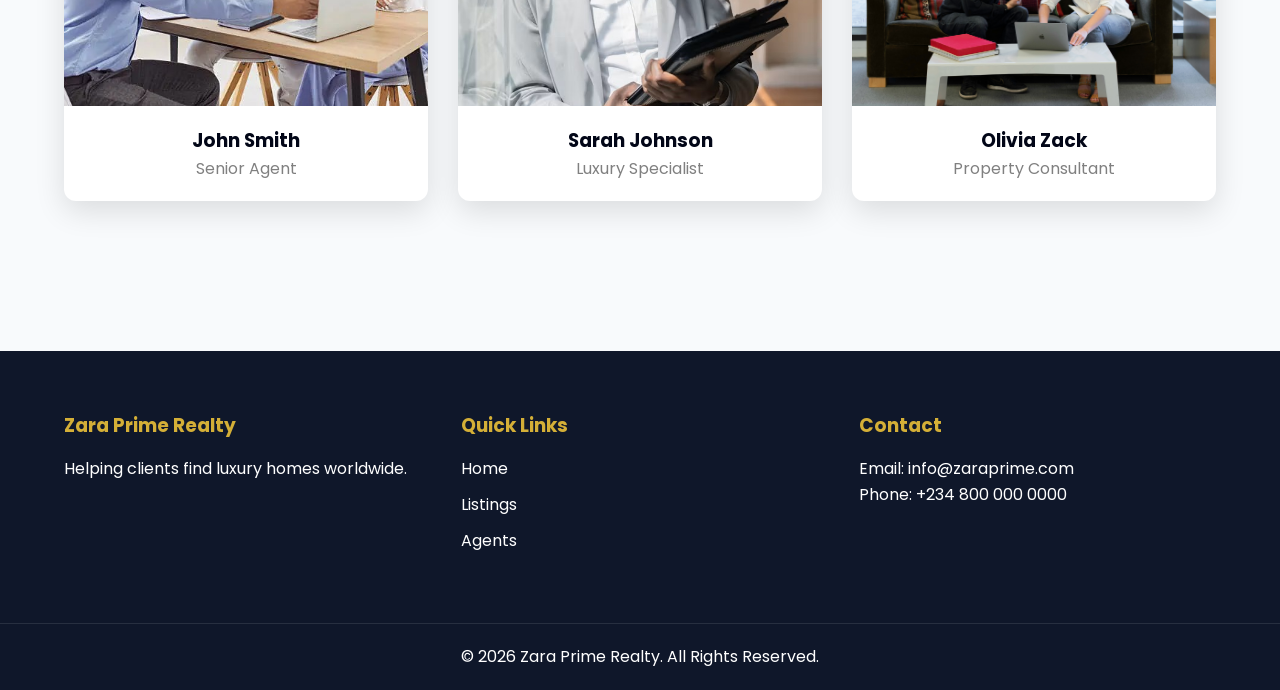
==== commit c01b8006: "update the hamburger" ====
--- a/index.html
+++ b/index.html
@@ -34,7 +34,6 @@
 </head>
 
 <body>
-    
     <header>
 
     <div class="container nav-container">
@@ -51,13 +50,7 @@
             </div>
 
         </div>
-
-        <!-- Hamburger Menu -->
-
-        <div class="menu-toggle">
-            <i class="fas fa-bars"></i>
-        </div>
-
+        clear
         <!-- Navigation -->
 
         <nav>
@@ -147,7 +140,7 @@
         <a href="auth.html" class="btn">
             Get Started
         </a>
-    
+
     </div>
 
 </header>
--- a/css/style.css
+++ b/css/style.css
@@ -474,51 +474,3 @@
 
 }
 
-/* HAMBURGER */
-
-.menu-toggle{
-    display:none;
-    font-size:2rem;
-    color:white;
-    cursor:pointer;
-}
-
-/* MOBILE */
-
-@media (max-width:768px){
-
-    .menu-toggle{
-        display:block;
-    }
-
-    nav{
-        display:none;
-        width:100%;
-    }
-
-    nav.active{
-        display:block;
-    }
-
-    nav ul{
-        flex-direction:column;
-        gap:0;
-        margin-top:20px;
-    }
-
-    nav ul li{
-        width:100%;
-        text-align:center;
-        padding:15px 0;
-        border-bottom:1px solid rgba(255,255,255,.1);
-    }
-
-    .btn{
-        display:none;
-    }
-
-    .nav-container{
-        flex-wrap:wrap;
-    }
-
-}
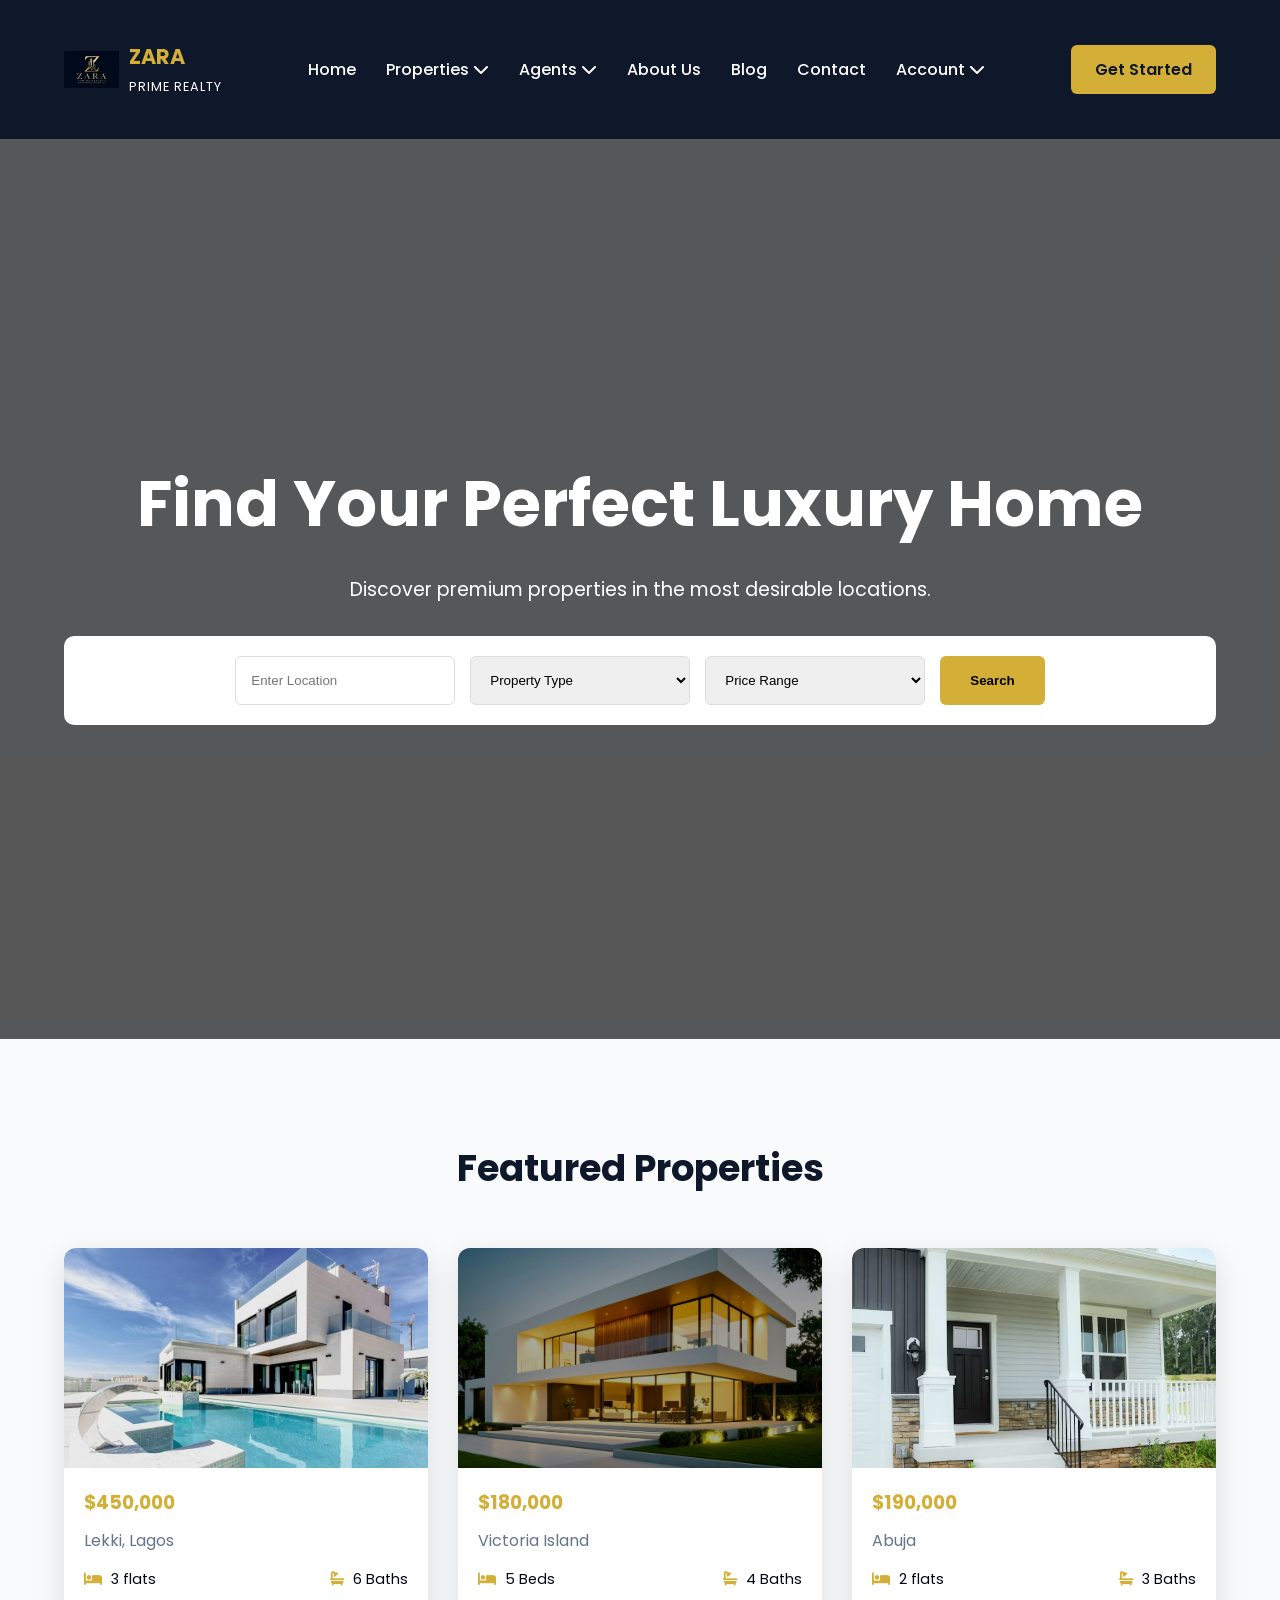
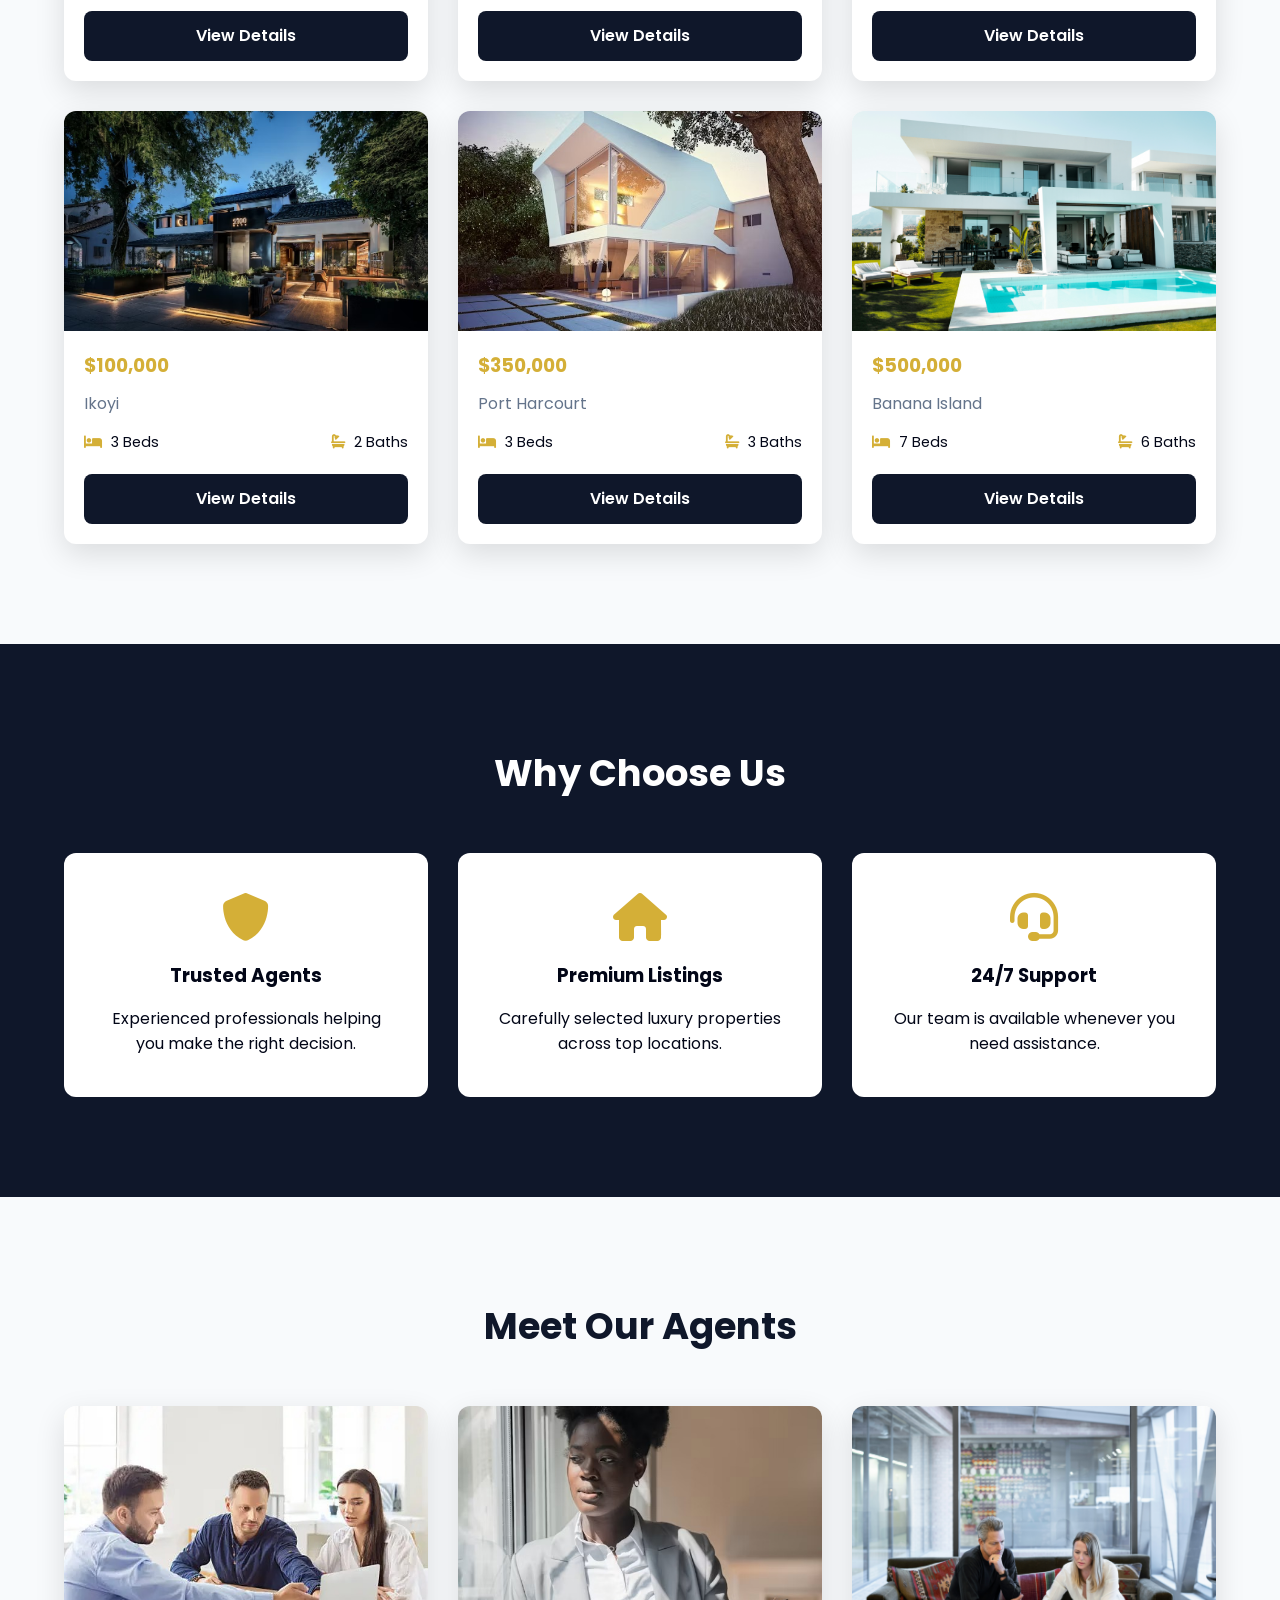
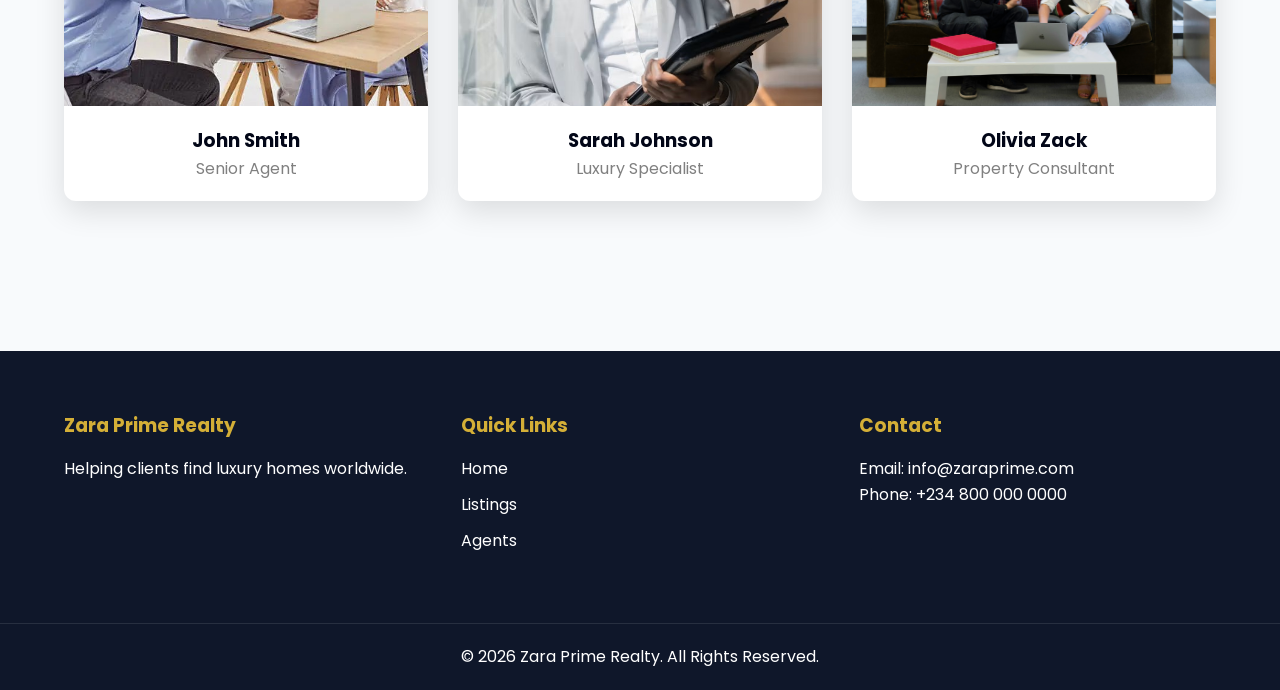
==== commit 97792ee5: "made correction" ====
--- a/index.html
+++ b/index.html
@@ -50,7 +50,7 @@
             </div>
 
         </div>
-        clear
+        
         <!-- Navigation -->
 
         <nav>
